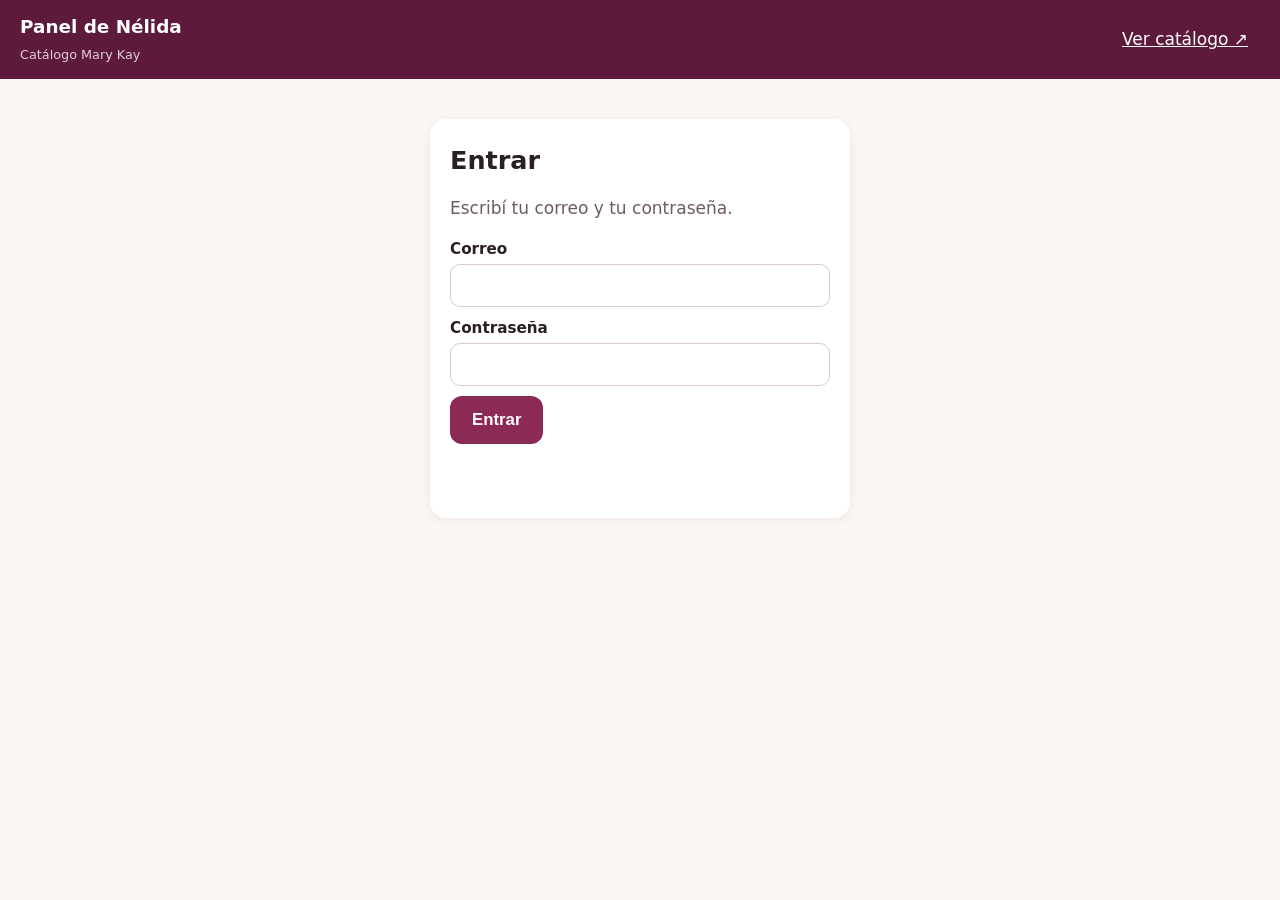
==== admin.html @ 677559c2 "Catálogo Primavera Nov 2026: precios actualizados, 10 productos nuevos, categorías nuevas, stock des" ====
<!DOCTYPE html>
<html lang="es-AR">
<head>
<meta charset="UTF-8">
<meta name="viewport" content="width=device-width, initial-scale=1.0">
<meta name="robots" content="noindex, nofollow">
<title>Panel de Nélida · Catálogo Mary Kay</title>
<link rel="icon" href="/favicon.svg" type="image/svg+xml">
<link rel="stylesheet" href="/admin.css">
</head>
<body>
<header class="top">
  <div><b>Panel de Nélida</b><span>Catálogo Mary Kay</span></div>
  <div class="top-right"><a href="/" target="_blank" rel="noopener">Ver catálogo ↗</a><button id="logoutBtn" class="btn ghost hidden">Salir</button></div>
</header>

<section id="loginView" class="card narrow">
  <h1>Entrar</h1>
  <p class="muted">Escribí tu correo y tu contraseña.</p>
  <form id="loginForm" autocomplete="on">
    <label>Correo<input id="loginEmail" type="email" required autocomplete="username"></label>
    <label>Contraseña<input id="loginPass" type="password" required autocomplete="current-password"></label>
    <button class="btn big" type="submit">Entrar</button>
    <p id="loginMsg" class="msg"></p>
  </form>
</section>

<main id="appView" class="hidden">
  <nav class="tabs" id="tabs">
    <button data-tab="productos" class="active">🛍 Productos</button>
    <button data-tab="estadisticas">📊 Visitas</button>
    <button data-tab="red">👭 Mi red</button>
    <button data-tab="ventas">💰 Ventas</button>
  </nav>

  <!-- PRODUCTOS -->
  <section id="tab-productos" class="tab">
    <div class="help">Cambiá el <b>precio</b> o el <b>stock</b> y tocá <b>Guardar cambios</b>. Si ponés stock <b>0</b>, en el catálogo aparece “Sin stock”. Si dejás el stock vacío, se muestra disponible.</div>
    <div class="toolbar">
      <input id="pSearch" type="search" placeholder="Buscar producto…">
      <select id="pCat"><option value="">Todas las categorías</option></select>
      <label class="check"><input type="checkbox" id="pOnlyOut"> Solo sin stock</label>
    </div>
    <div id="pList" class="plist"></div>
    <div class="savebar" id="saveBar"><span id="saveInfo">Sin cambios</span><button class="btn big" id="saveBtn" disabled>Guardar cambios</button></div>
  </section>

  <!-- ESTADÍSTICAS -->
  <section id="tab-estadisticas" class="tab hidden">
    <div class="toolbar"><label>Período <select id="sDays"><option value="7">Últimos 7 días</option><option value="30" selected>Últimos 30 días</option><option value="90">Últimos 90 días</option></select></label><button class="btn ghost" id="sReload">Actualizar</button></div>
    <div class="grid2">
      <div class="card"><h2>Visitas por día</h2><div id="sDaysTable"></div></div>
      <div class="card"><h2>Productos más mirados</h2><div id="sTop"></div></div>
    </div>
    <div class="card"><h2>Visitantes (anónimos) y qué miraron</h2><p class="muted small">Cada visitante es un código al azar de su navegador: no sabemos quién es.</p><div id="sVisitors"></div></div>
  </section>

  <!-- MI RED -->
  <section id="tab-red" class="tab hidden">
    <div class="grid2">
      <div class="card">
        <h2 id="mFormTitle">Sumar una persona</h2>
        <form id="mForm">
          <input type="hidden" id="mId">
          <label>Nombre *<input id="mName" required maxlength="120"></label>
          <label>Teléfono o contacto<input id="mContact" maxlength="120"></label>
          <label>Fecha de ingreso<input id="mJoined" type="date"></label>
          <label>¿Quién la sumó? (a cargo de)<select id="mSponsor"><option value="">— Directamente yo —</option></select></label>
          <label>Estado<select id="mStatus"><option value="activa">Activa</option><option value="inactiva">Inactiva</option></select></label>
          <label>Notas<textarea id="mNotes" rows="3"></textarea></label>
          <div class="row"><button class="btn big" type="submit">Guardar</button><button class="btn ghost" type="button" id="mCancel">Limpiar</button></div>
          <p id="mMsg" class="msg"></p>
        </form>
      </div>
      <div class="card"><h2>Mi red</h2><p class="muted small">Tocá un nombre para editarlo. Debajo de cada una aparecen las personas a su cargo.</p><div id="mTree"></div></div>
    </div>
  </section>

  <!-- VENTAS -->
  <section id="tab-ventas" class="tab hidden">
    <div class="grid2">
      <div class="card">
        <h2>Anotar una venta</h2>
        <form id="vForm">
          <label>Persona *<select id="vMember" required></select></label>
          <label>Fecha *<input id="vDate" type="date" required></label>
          <label>Monto ($) *<input id="vAmount" type="number" min="0" step="1" required inputmode="numeric"></label>
          <label>Productos / nota<textarea id="vDetail" rows="3"></textarea></label>
          <button class="btn big" type="submit">Guardar venta</button>
          <p id="vMsg" class="msg"></p>
        </form>
      </div>
      <div class="card"><h2>Totales por persona</h2><div id="vByMember"></div><h2>Totales por mes</h2><div id="vByMonth"></div></div>
    </div>
    <div class="card"><h2>Últimas ventas</h2><div id="vList"></div></div>
  </section>
</main>
<div id="toast" class="toast"></div>
<script src="/admin.js" defer></script>
</body>
</html>
---- admin.css ----
:root{--berry:#8a2a55;--berry-deep:#5e1a3a;--blush:#f6e4ea;--paper:#fbf6f2;--ink:#2a1f24;--soft:#6e5a63;--ok:#2f7a4a;--bad:#b3261e}
*{box-sizing:border-box}body{margin:0;font-family:system-ui,-apple-system,"Segoe UI",Roboto,sans-serif;background:var(--paper);color:var(--ink);font-size:17px;line-height:1.45;padding-bottom:90px}
.hidden{display:none!important}
.top{display:flex;justify-content:space-between;align-items:center;padding:14px 20px;background:var(--berry-deep);color:#fff}
.top b{display:block;font-size:1.15rem}.top span{font-size:.8rem;opacity:.8}.top a{color:#fff;margin-right:12px}
.top-right{display:flex;align-items:center}
.card{background:#fff;border-radius:16px;padding:18px 20px;margin:16px;box-shadow:0 2px 10px rgba(94,26,58,.07)}
.narrow{max-width:420px;margin:40px auto}
h1{margin:.2em 0}h2{font-size:1.15rem;margin:.2em 0 .6em;color:var(--berry-deep)}
label{display:block;margin:10px 0;font-weight:600;font-size:.95rem}
input,select,textarea{display:block;width:100%;margin-top:4px;padding:11px 12px;font-size:1rem;border:1.5px solid #dcc9d1;border-radius:10px;background:#fff;font-family:inherit}
input:focus,select:focus,textarea:focus{outline:3px solid #f0c6d6;border-color:var(--berry)}
.btn{background:var(--berry);color:#fff;border:0;border-radius:12px;padding:10px 16px;font-size:1rem;font-weight:600;cursor:pointer}
.btn.big{padding:14px 22px;font-size:1.05rem}.btn.ghost{background:transparent;color:inherit;border:1.5px solid currentColor}
.top .btn.ghost{color:#fff}.btn:disabled{opacity:.45;cursor:default}
.btn.small{padding:6px 10px;font-size:.85rem}.btn.danger{background:var(--bad)}
.muted{color:var(--soft)}.small{font-size:.85rem}.msg{min-height:1.3em;font-weight:600}.msg.err{color:var(--bad)}.msg.ok{color:var(--ok)}
.tabs{display:flex;gap:8px;padding:12px 16px 0;flex-wrap:wrap;position:sticky;top:0;background:var(--paper);z-index:5}
.tabs button{flex:1;min-width:130px;padding:12px;border-radius:12px;border:1.5px solid #e2cfd7;background:#fff;font-size:1rem;font-weight:600;cursor:pointer;color:var(--berry-deep)}
.tabs button.active{background:var(--berry);color:#fff;border-color:var(--berry)}
.help{margin:16px;padding:12px 16px;background:var(--blush);border-radius:12px}
.toolbar{display:flex;gap:10px;flex-wrap:wrap;align-items:center;margin:0 16px}
.toolbar input,.toolbar select{width:auto;flex:1;min-width:180px}.toolbar label{margin:0}
.check{display:flex!important;align-items:center;gap:6px;font-weight:500}.check input{width:auto;margin:0}
.plist{margin:12px 16px}
.prow{display:grid;grid-template-columns:1fr 150px 110px 90px;gap:10px;align-items:center;background:#fff;border-radius:12px;padding:10px 14px;margin-bottom:8px;border:2px solid transparent}
.prow.changed{border-color:#e9a23b;background:#fff9ef}.prow.out{background:#f4f1f2}
.prow .pname b{display:block}.prow .pname small{color:var(--soft)}
.prow input{margin:0;padding:9px}.prow .lbl{font-size:.72rem;color:var(--soft);font-weight:600;display:block}
.prow .outbtn{font-size:.8rem;padding:8px;border-radius:10px;border:1.5px solid #ccc;background:#fff;cursor:pointer}
.cathead{margin:18px 4px 8px;color:var(--berry-deep);font-size:1.05rem}
@media(max-width:640px){.prow{grid-template-columns:1fr 1fr}.prow .pname{grid-column:1/-1}}
.savebar{position:fixed;left:0;right:0;bottom:0;display:flex;justify-content:space-between;align-items:center;gap:10px;padding:12px 18px;background:#fff;box-shadow:0 -3px 12px rgba(0,0,0,.08);z-index:10}
.grid2{display:grid;grid-template-columns:1fr 1fr}@media(max-width:860px){.grid2{grid-template-columns:1fr}}
table{width:100%;border-collapse:collapse;font-size:.95rem}th,td{text-align:left;padding:7px 6px;border-bottom:1px solid #eee;vertical-align:top}th{color:var(--soft);font-size:.8rem;text-transform:uppercase}
td.num,th.num{text-align:right}
.tree ul{list-style:none;padding-left:22px;margin:4px 0;border-left:2px solid #f0d9e2}.tree>ul{padding-left:0;border:0}
.tree li{margin:6px 0}.mem{cursor:pointer;padding:6px 10px;border-radius:10px;background:var(--blush);display:inline-block}
.mem.inactiva{opacity:.55;text-decoration:line-through}.mem small{color:var(--soft);margin-left:6px}
.row{display:flex;gap:10px}
.toast{position:fixed;left:50%;bottom:90px;transform:translateX(-50%);background:var(--ink);color:#fff;padding:12px 18px;border-radius:12px;opacity:0;transition:.3s;pointer-events:none;z-index:20}
.toast.show{opacity:1}
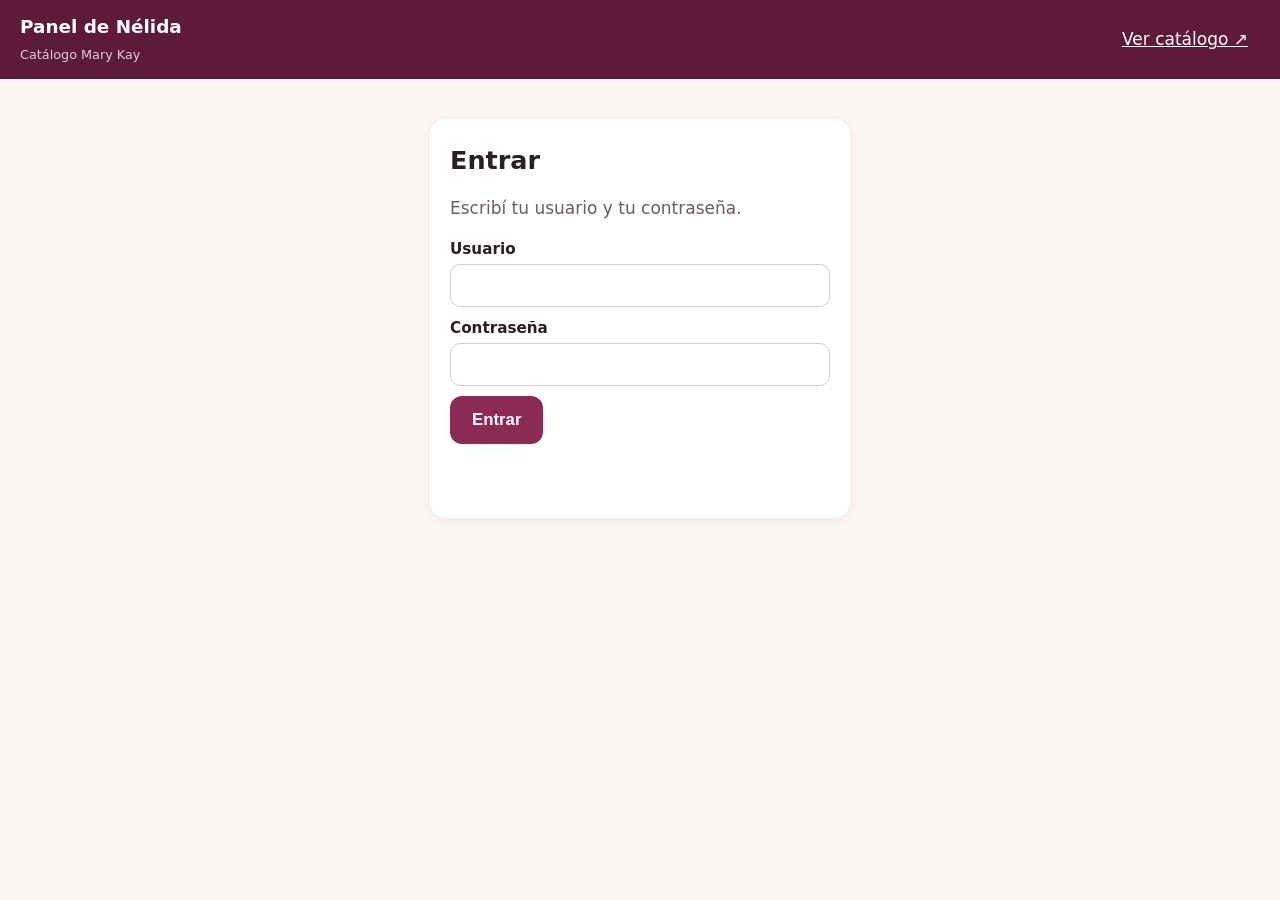
==== commit d5397d38: "Fotos en alta resolución (137 oficiales Mary Kay + PDF nativo), srcset 1x/2x, vista ampliada al toca" ====
--- a/admin.html
+++ b/admin.html
@@ -11,14 +11,14 @@
 <body>
 <header class="top">
   <div><b>Panel de Nélida</b><span>Catálogo Mary Kay</span></div>
-  <div class="top-right"><a href="/" target="_blank" rel="noopener">Ver catálogo ↗</a><button id="logoutBtn" class="btn ghost hidden">Salir</button></div>
+  <div class="top-right"><a href="/" target="_blank" rel="noopener">Ver catálogo ↗</a><button id="pwBtn" class="btn ghost hidden" type="button">Cambiar contraseña</button><button id="logoutBtn" class="btn ghost hidden">Salir</button></div>
 </header>
 
 <section id="loginView" class="card narrow">
   <h1>Entrar</h1>
-  <p class="muted">Escribí tu correo y tu contraseña.</p>
+  <p class="muted">Escribí tu usuario y tu contraseña.</p>
   <form id="loginForm" autocomplete="on">
-    <label>Correo<input id="loginEmail" type="email" required autocomplete="username"></label>
+    <label>Usuario<input id="loginEmail" type="text" required autocomplete="username" autocapitalize="none" autocorrect="off" spellcheck="false" inputmode="email"></label>
     <label>Contraseña<input id="loginPass" type="password" required autocomplete="current-password"></label>
     <button class="btn big" type="submit">Entrar</button>
     <p id="loginMsg" class="msg"></p>
@@ -95,6 +95,19 @@
     <div class="card"><h2>Últimas ventas</h2><div id="vList"></div></div>
   </section>
 </main>
+<section id="pwView" class="card narrow hidden" aria-labelledby="pwTitle">
+  <h2 id="pwTitle">Cambiar contraseña</h2>
+  <p class="muted small">Mínimo 8 caracteres. Anotala en un lugar seguro.</p>
+  <form id="pwForm" autocomplete="off">
+    <input type="text" autocomplete="username" id="pwUser" hidden>
+    <label>Contraseña actual<input id="pwOld" type="password" required autocomplete="current-password"></label>
+    <label>Contraseña nueva<input id="pwNew" type="password" required minlength="8" autocomplete="new-password"></label>
+    <label>Repetir contraseña nueva<input id="pwNew2" type="password" required minlength="8" autocomplete="new-password"></label>
+    <button class="btn big" type="submit">Guardar contraseña</button>
+    <button class="btn ghost" type="button" id="pwCancel">Cancelar</button>
+    <p id="pwMsg" class="msg"></p>
+  </form>
+</section>
 <div id="toast" class="toast"></div>
 <script src="/admin.js" defer></script>
 </body>
